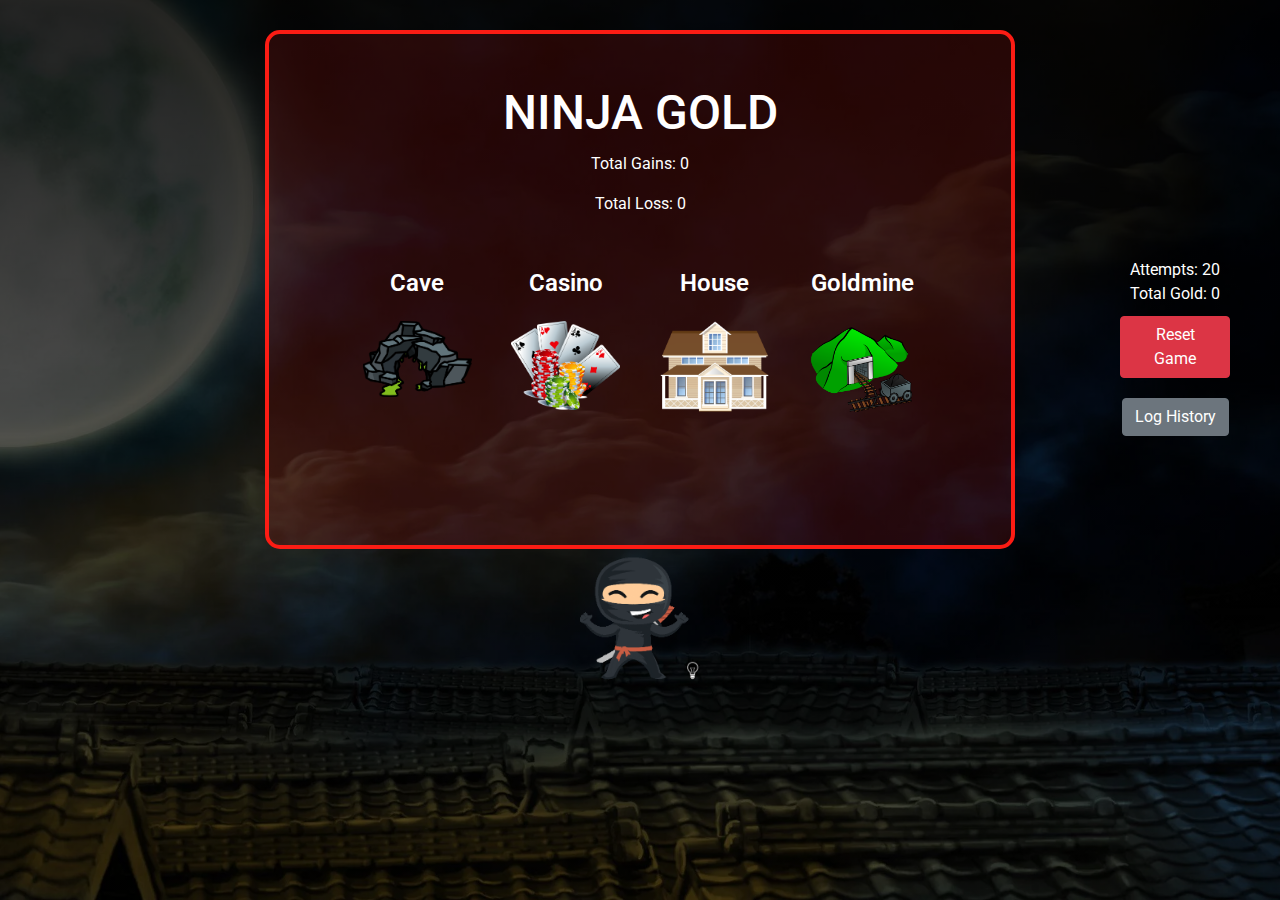
==== game.html @ c89efda1 "[04-01] Added Ninja Gold Game" ====
<!DOCTYPE html>
<html lang="en">
<head>
    <meta charset="UTF-8">
    <meta http-equiv="X-UA-Compatible" content="IE=edge">
    <meta name="viewport" content="width=device-width, initial-scale=1.0">
    <title>The Ninja Gold</title>
    <link rel="icon" href="img/ninja.png"/>
    <link rel="stylesheet" href="css/game.css">
    <link rel="stylesheet" href="https://maxcdn.bootstrapcdn.com/bootstrap/4.5.2/css/bootstrap.min.css">
</head>
<body>
    <div class="container">
        <div id="game-container">
            <div class="game-title">
                <h1>NINJA GOLD</h1>
            </div>

            <div id="log-container-2">
                <div id="summary-tab" style="color: white;">
                  <p>Total Gains: <span id="totalGains" >0</span></p>
                  <p>Total Loss: <span id="totalLosses">0</span></p>
                </div>
              </div>

            <div id="container">
                <span>Attempts: <span id="attempts">20</span></span>
                <span>Total Gold: <span id="totalGold">0</span></span>
                <button id="reset" class="btn btn-danger" onclick="resetGame()">Reset Game</button>
                <button class="btn btn-secondary"> Log History</button>
            </div>
            
            <div class="locations">
                <div class="d-flex justify-content-around position-relative m-4">
                <button class="location-btn" id="cave"><span>Cave </span> <img src="./img/cave.png" alt=""></button>
                
                <button class="location-btn" id="casino"><span>Casino </span> <img src="./img/casino.png" alt=""></button>
                
                <button class="location-btn" id="house"><span>House </span> <img src="./img/house.png" alt=""></button>
                
                <button class="location-btn" id="goldmine"><span>Goldmine </span> <img src="./img/goldmine.png" alt=""></button>
                        
                </div>
                
                <div class="d-flex justify-content-center position-relative">
                    <img id="ninja" src="./img/character.gif" alt="" class="img-fluid">
                </div>
            </div> 
                <div id="message" class="d-flex justify-content-center mx-auto"></div>
        </div>

        <div id="log-container">
        </div>
          
          
        <script src="https://code.jquery.com/jquery-3.6.0.min.js"></script>
        <script src="script.js"></script>

    </div>
</body>
</html>
---- css/game.css ----
@import url('https://fonts.googleapis.com/css2?family=Poppins:wght@400;500&family=Roboto&display=swap');
*{
    margin: 0;
    padding: 0;
    box-sizing: border-box;
}
body{
    background: #fff;
    font-family: 'Poppins', sans-serif;
    background: linear-gradient(rgba(0, 0, 0, 0.857),rgba(0,0,0,0.5)), url(/img/background.png);
    background-size: cover;
    background-position: center;
    background-attachment: fixed;
}
.container {
    padding-top: 20px;
}
#game-container {
    max-width: 750px;
    margin: 0 auto;
    text-align: center;
    padding: 50px;
    margin-top: 10px;
    border-radius: 15px;
    border-radius: 15px;
    border: 4px solid #fc1c14;
    background-color: #fc1c1423;
}
.game-title h1{
    font-size: 3rem;
    margin-bottom: 10px;
    color: #fff;
}
#container {
    position: absolute;
    top: 3;
    right: 0;
    width: 180px;
    height: 200px;
    padding: 20px;
    margin-top: 20px;
    padding-right: 50px;
    display: flex;
    flex-direction: column;
    justify-content: center;
    align-items: center;
    color: #fff;
  }
#container button {
    margin: 10px 0;
}
#log-container {
    margin-top: 210px;
    text-align: left;
    max-height: 300px;
    overflow-y: scroll;
    padding: 10px;
    border: 1px solid #ddd;
    color: #fff;
}
.location-btn {
    display: flex;
    flex-direction: column;
    align-items: center;
    justify-content: center;
    font-size: 1.5rem;
    font-weight: 600;
    margin: 10px 5px;
    padding: 15px 32px;
    cursor: pointer;
    border: none;
    color: #fff;
    background-color: transparent;
    border-radius: 10px;
    transition: background-color 0.2s ease;
    overflow: hidden;
    width: 100%;
    height: 100%;
}
.location-btn:hover {
    background-color: #fff;
    transform: scale(0.9);
    color: #111;
}
img {
    width: 200%;
    height: 150%;
    margin-bottom: 10px;
    padding: 20px;
}
#ninja {
    padding-top: 60px;
    width: 160px;
    
    position: absolute;
    z-index: 1;
}
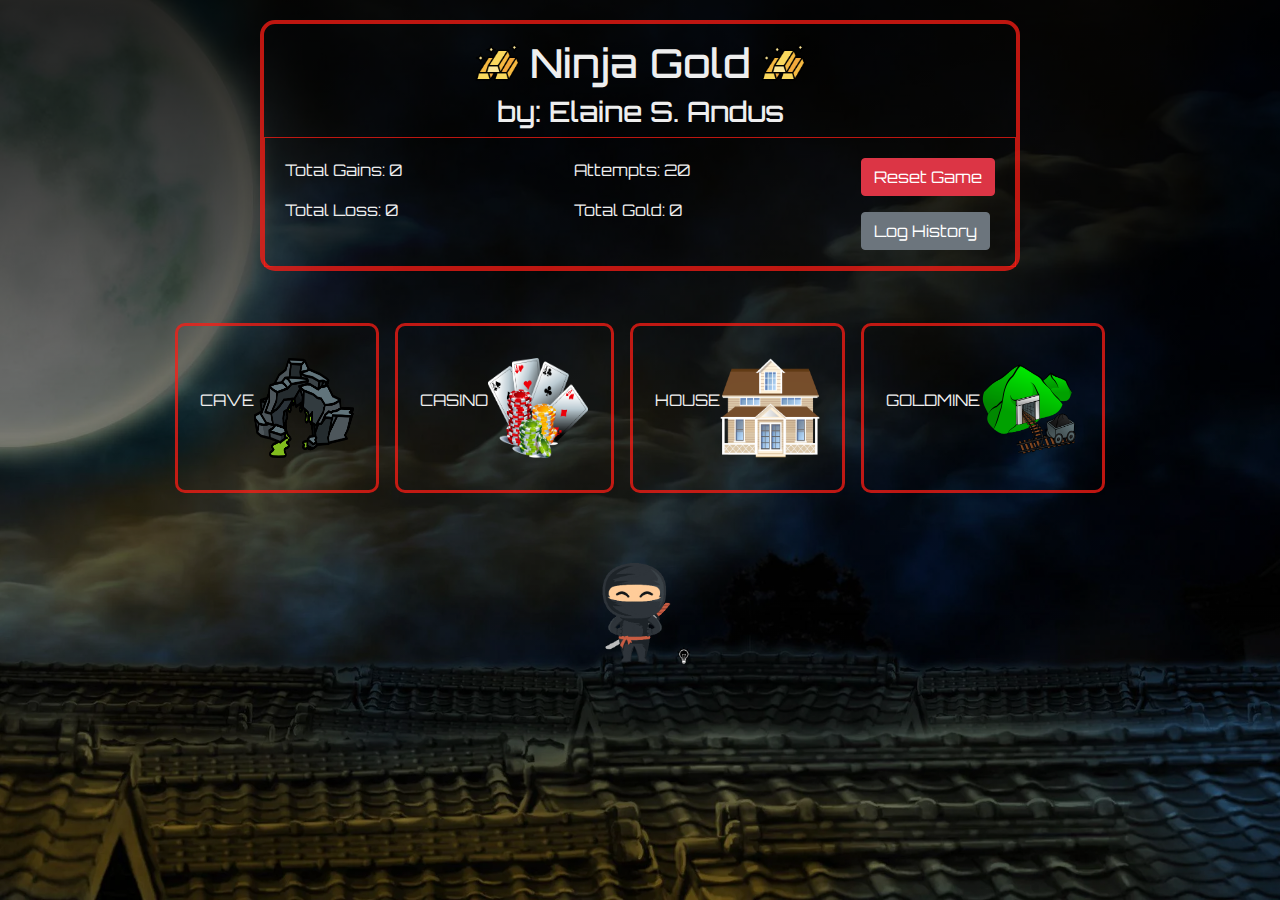
==== commit 20224f62: "[04-09] Just added a modal" ====
--- a/game.html
+++ b/game.html
@@ -1,61 +1,98 @@
 <!DOCTYPE html>
 <html lang="en">
 <head>
-    <meta charset="UTF-8">
-    <meta http-equiv="X-UA-Compatible" content="IE=edge">
-    <meta name="viewport" content="width=device-width, initial-scale=1.0">
-    <title>The Ninja Gold</title>
-    <link rel="icon" href="img/ninja.png"/>
-    <link rel="stylesheet" href="css/game.css">
-    <link rel="stylesheet" href="https://maxcdn.bootstrapcdn.com/bootstrap/4.5.2/css/bootstrap.min.css">
+  <meta charset="UTF-8">
+  <meta http-equiv="X-UA-Compatible" content="IE=edge">
+  <meta name="viewport" content="width=device-width, initial-scale=1.0">
+  <title>Ninja Gold</title>
+  <link rel="icon" href="./img/ninja.png"/>
+  <link rel="stylesheet" href="css/game.css">
+  <link rel="stylesheet" href="https://maxcdn.bootstrapcdn.com/bootstrap/4.5.2/css/bootstrap.min.css">
+  <link href="https://fonts.googleapis.com/css2?family=Orbitron&family=Roboto:wght@500&display=swap" rel="stylesheet">
 </head>
 <body>
+  <div class="head">
+    <h1><img src="./img/gold-bars.png" alt="">Ninja Gold<img src="./img/gold-bars.png" alt=""></h1>
+    <h3>by: Elaine S. Andus</h3>
+
+    <div class="sub-head">
+      <div class="score">
+        <p>Total Gains: <span id="totalGains">0</span></p>
+        <p>Total Loss: <span id="totalLosses">0</span></p>
+      </div>
+      <div class="score">
+        <p>Attempts: <span id="attempts">20</span></p>
+        <p>Total Gold: <span id="totalGold">0</span></p>
+      </div>
+      <div class="score">
+        <p><button id="reset" class="btn btn-danger" onclick="resetGame()">Reset Game</button></p>
+        <p><button class="btn btn-secondary" data-toggle="modal" data-target="#exampleModalCenter" id="log-btn">Log History</button></p>
+      </div>
+    </div>
+  </div>
+
+  <div id="message"></div>
+
+  <div class="outer-container">
+
     <div class="container">
-        <div id="game-container">
-            <div class="game-title">
-                <h1>NINJA GOLD</h1>
-            </div>
 
-            <div id="log-container-2">
-                <div id="summary-tab" style="color: white;">
-                  <p>Total Gains: <span id="totalGains" >0</span></p>
-                  <p>Total Loss: <span id="totalLosses">0</span></p>
-                </div>
-              </div>
+      <div class="location" id="cave">
+        <div class="specific-loc">
+          <p>CAVE</p>
+          <img src="./img/cave.png" alt="">
+        </div>
+      </div>
 
-            <div id="container">
-                <span>Attempts: <span id="attempts">20</span></span>
-                <span>Total Gold: <span id="totalGold">0</span></span>
-                <button id="reset" class="btn btn-danger" onclick="resetGame()">Reset Game</button>
-                <button class="btn btn-secondary"> Log History</button>
-            </div>
-            
-            <div class="locations">
-                <div class="d-flex justify-content-around position-relative m-4">
-                <button class="location-btn" id="cave"><span>Cave </span> <img src="./img/cave.png" alt=""></button>
-                
-                <button class="location-btn" id="casino"><span>Casino </span> <img src="./img/casino.png" alt=""></button>
-                
-                <button class="location-btn" id="house"><span>House </span> <img src="./img/house.png" alt=""></button>
-                
-                <button class="location-btn" id="goldmine"><span>Goldmine </span> <img src="./img/goldmine.png" alt=""></button>
-                        
-                </div>
-                
-                <div class="d-flex justify-content-center position-relative">
-                    <img id="ninja" src="./img/character.gif" alt="" class="img-fluid">
-                </div>
-            </div> 
-                <div id="message" class="d-flex justify-content-center mx-auto"></div>
+      <div class="location" id="casino">
+        <div class="specific-loc">
+          <p>CASINO</p>
+          <img src="./img/casino.png" alt="">
         </div>
+      </div>
 
-        <div id="log-container">
+      <div class="location" id="house">
+        <div class="specific-loc">
+          <p>HOUSE</p>
+          <img src="./img/house.png" alt="">
         </div>
-          
-          
-        <script src="https://code.jquery.com/jquery-3.6.0.min.js"></script>
-        <script src="script.js"></script>
+      </div>
+
+      <div class="location" id="goldmine">
+        <div class="specific-loc">
+          <p>GOLDMINE</p>
+          <img src="./img/goldmine.png" alt="">
+        </div>
+      </div>
 
     </div>
+
+  </div>
+
+  <!-- Modal -->
+  <div class="modal fade" id="exampleModalCenter" tabindex="-1" role="dialog" aria-labelledby="exampleModalCenterTitle" aria-hidden="true">
+    <div class="modal-dialog modal-dialog-centered" role="document">
+      <div class="modal-content">
+        <div class="modal-header">
+          <h5 class="modal-title" id="exampleModalLongTitle">Log History</h5>
+          <button type="button" class="close" data-dismiss="modal" aria-label="Close" id="close-btn">
+            <span aria-hidden="true">&times;</span>
+          </button>
+        </div>
+        <div id="log-container"></div>
+      </div>
+    </div>
+  </div>
+
+  <div class="ninja">
+    <img id="ninja" src="./img/character.gif" alt="" class="img-fluid">
+  </div>
+
+  <script src="https://code.jquery.com/jquery-3.6.0.min.js"></script>
+  <script src="script.js"></script>
+  
+  <script src="https://cdn.jsdelivr.net/npm/popper.js@1.12.9/dist/umd/popper.min.js" integrity="sha384-ApNbgh9B+Y1QKtv3Rn7W3mgPxhU9K/ScQsAP7hUibX39j7fakFPskvXusvfa0b4Q" crossorigin="anonymous"></script>
+  <script src="https://cdn.jsdelivr.net/npm/bootstrap@4.0.0/dist/js/bootstrap.min.js" integrity="sha384-JZR6Spejh4U02d8jOt6vLEHfe/JQGiRRSQQxSfFWpi1MquVdAyjUar5+76PVCmYl" crossorigin="anonymous"></script>
+
 </body>
 </html>--- a/css/game.css
+++ b/css/game.css
@@ -1,101 +1,131 @@
-@import url('https://fonts.googleapis.com/css2?family=Poppins:wght@400;500&family=Roboto&display=swap');
-*{
+* {
+    padding: 0;
     margin: 0;
-    padding: 0;
     box-sizing: border-box;
-}
-body{
-    background: #fff;
-    font-family: 'Poppins', sans-serif;
-    background: linear-gradient(rgba(0, 0, 0, 0.857),rgba(0,0,0,0.5)), url(/img/background.png);
+  }
+  
+  body {
+    background: linear-gradient(
+      rgba(0, 0, 0, 0.857),
+      rgba(0, 0, 0, 0.174)),
+      url(/img/background.png);
     background-size: cover;
     background-position: center;
     background-attachment: fixed;
-}
-.container {
-    padding-top: 20px;
-}
-#game-container {
-    max-width: 750px;
-    margin: 0 auto;
+  }
+  
+  .head {
+    max-width: 480px;
+    border: 4px solid #fc1c14bf;
+    border-radius: 15px;
+    margin: auto;
+    display: flex;
+    justify-content: center;
+    flex-direction: column;
+    margin-top: 20px;
+    padding-top: 15px;
+    font-family: "Orbitron", sans-serif;
+    color: #eee;
+  }
+  
+  .head h1, h3 {
+    display: flex;
+    justify-content: center;
+  }
+  
+  .head img {
+    height: 45px;
+    width: 65px;
+    padding: 0 10px;
+  }
+  
+  .sub-head {
+    display: flex;
+    justify-content: space-between;
+    border: 1px solid #fc1c14bf;
+  }
+  
+  .score {
+    background-color: none;
+    padding: 20px 20px 0 20px;
+    border-radius: 5px;
+  }
+  
+  #message {
+    padding: 1rem;
+    font-family: 'Roboto', sans-serif;
     text-align: center;
-    padding: 50px;
-    margin-top: 10px;
-    border-radius: 15px;
-    border-radius: 15px;
-    border: 4px solid #fc1c14;
-    background-color: #fc1c1423;
-}
-.game-title h1{
-    font-size: 3rem;
-    margin-bottom: 10px;
-    color: #fff;
-}
-#container {
-    position: absolute;
-    top: 3;
-    right: 0;
-    width: 180px;
-    height: 200px;
+  }
+  
+  .outer-container {
+    display: flex;
+    justify-content: space-between;
+    align-items: center;
+    max-width: 960px;
+    margin: auto;
+    font-family: "Orbitron", sans-serif;
+  }
+  
+  .container {
+    display: grid;
+    grid-template-columns: repeat(4, auto);
+    gap: 1rem;
     padding: 20px;
-    margin-top: 20px;
-    padding-right: 50px;
+  }
+  
+  .location div {
+    height: 130px;
+    border-radius: 10px;
+    transition: background-color 0.2s ease;
+  }
+  
+  .location {
+    position: relative;
+    cursor: pointer;
+  }
+  
+  .specific-loc {
+    height: 100%;
+    width: 100%;
     display: flex;
-    flex-direction: column;
     justify-content: center;
     align-items: center;
-    color: #fff;
+    border: 3px solid #fc1c14bf;
+    color: #eee;
   }
-#container button {
-    margin: 10px 0;
-}
-#log-container {
-    margin-top: 210px;
-    text-align: left;
-    max-height: 300px;
-    overflow-y: scroll;
-    padding: 10px;
-    border: 1px solid #ddd;
-    color: #fff;
-}
-.location-btn {
+  
+  img {
+    height: 100px;
+    width: 100px;
+  }
+  
+  .specific-loc:hover {
+    background-color: #ffffff;
+    transform: scale(0.9);
+    color: #333;
+  }
+  
+  .ninja{
+    padding: 3rem 0;
     display: flex;
-    flex-direction: column;
+    justify-content: center;
     align-items: center;
-    justify-content: center;
-    font-size: 1.5rem;
-    font-weight: 600;
-    margin: 10px 5px;
-    padding: 15px 32px;
-    cursor: pointer;
-    border: none;
-    color: #fff;
-    background-color: transparent;
-    border-radius: 10px;
-    transition: background-color 0.2s ease;
-    overflow: hidden;
-    width: 100%;
-    height: 100%;
-}
-.location-btn:hover {
-    background-color: #fff;
-    transform: scale(0.9);
-    color: #111;
-}
-img {
-    width: 200%;
-    height: 150%;
-    margin-bottom: 10px;
-    padding: 20px;
-}
-#ninja {
-    padding-top: 60px;
-    width: 160px;
-    
-    position: absolute;
-    z-index: 1;
-}
-
-
-
-
+  }
+  
+  @media screen and (min-width: 770px) {
+    .head {
+      max-width: 760px;
+    }
+    .container {
+      grid-template-columns: repeat(4, auto);
+    }
+    .location div {
+      height: 170px;
+    }
+  }
+  
+  @media screen and (max-width: 768px) {
+    .specific-loc p{
+      display: none;
+    }
+  }